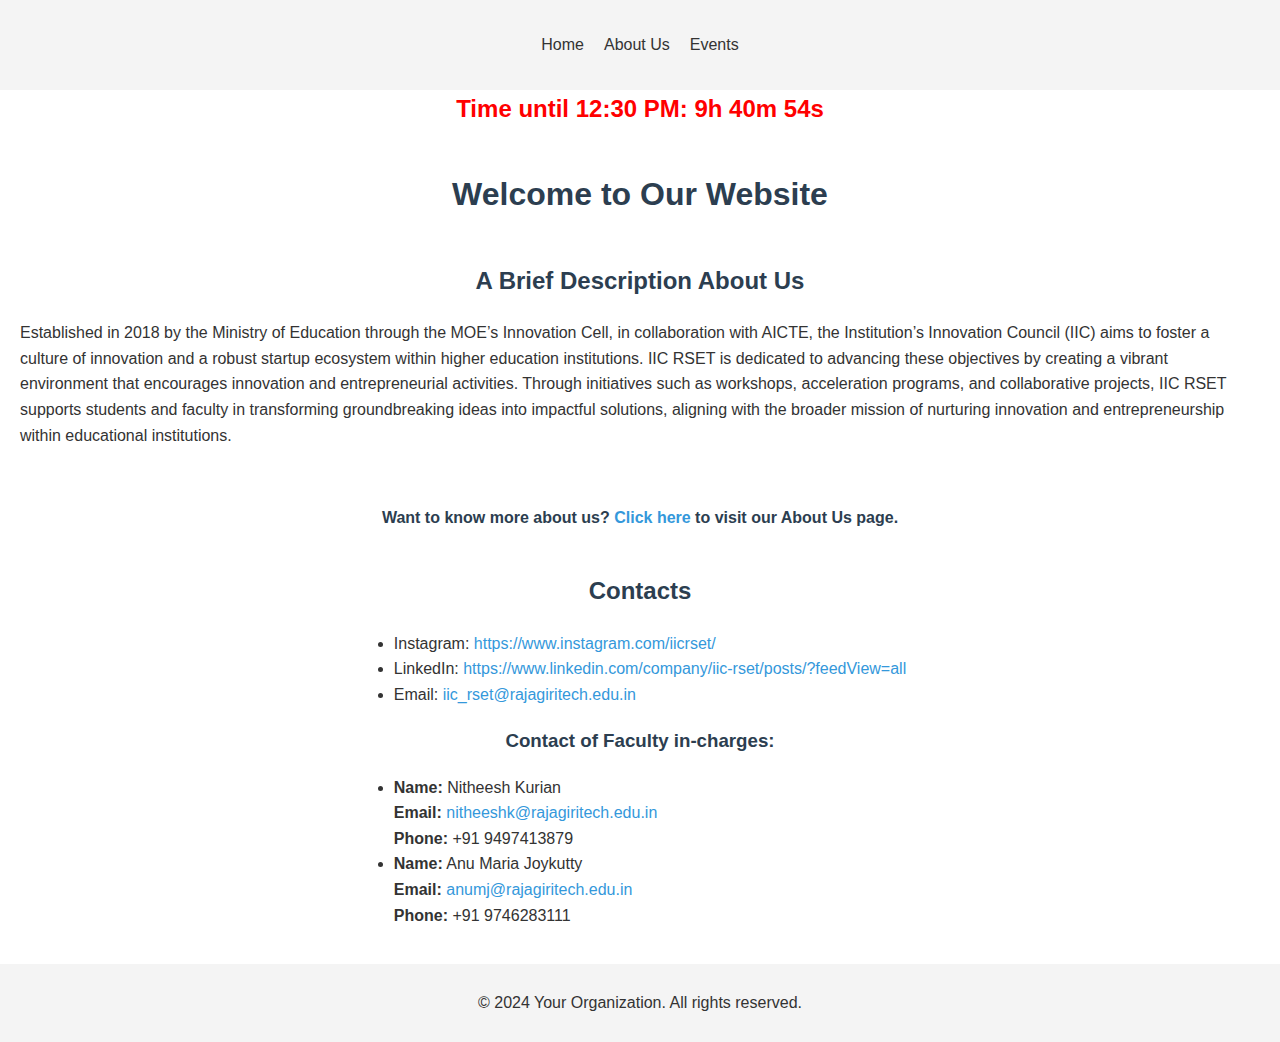
==== index.html @ 125e2194 "first commit" ====
<!DOCTYPE html>
<html lang="en">
<head>
    <meta charset="UTF-8">
    <meta name="viewport" content="width=device-width, initial-scale=1.0">
    <title>Your Website</title>
    <link rel="stylesheet" href="styles.css">
    <style>
        #countdown {
            font-size: 1.5rem;
            font-weight: bold;
            color: #ff0000;
            text-align: center;
            margin-bottom: 20px;
        }
        nav ul li a {
            color: #333;
            text-decoration: none;
            transition: color 0.3s ease, transform 0.3s ease;
        }

        nav ul li a:hover {
            color: #007BFF;
            transform: scale(1.1); /* Slight zoom effect on hover */
        }

        /* Fade-in animation for sections */
        @keyframes fadeIn {
            from {
                opacity: 0;
            }
            to {
                opacity: 1;
            }
        }

        section {
            animation: fadeIn 1s ease-in-out;
            margin-bottom: 20px;
        }

        /* Adding a hover effect to buttons or interactive elements */
        button, a.button-like {
            background-color: #007BFF;
            color: #fff;
            padding: 10px 20px;
            border: none;
            border-radius: 5px;
            cursor: pointer;
            transition: background-color 0.3s ease, transform 0.3s ease;
        }

        button:hover, a.button-like:hover {
            background-color: #0056b3;
            transform: translateY(-2px); /* Slight lift on hover */
        }
    </style>
</head>
<body>
    <header>
        <nav>
            <ul>
                <li><a href="index.html">Home</a></li>
                <li><a href="about.html">About Us</a></li>
                <li><a href="events.html">Events</a></li>
            </ul>
        </nav>
    </header>

    <main>
        <div id="countdown"></div> <!-- Countdown Timer -->

        <h1>Welcome to Our Website</h1>
        <section style="padding-left: 20px; padding-right: 20px;">
            <h2>A Brief Description About Us</h2>
            <p>Established in 2018 by the Ministry of Education through the MOE’s Innovation Cell, in collaboration with AICTE, the Institution’s Innovation Council (IIC) aims to foster a culture of innovation and a robust startup ecosystem within higher education institutions. 
                IIC RSET is dedicated to advancing these objectives by creating a vibrant environment that encourages innovation and entrepreneurial activities. Through initiatives such as workshops, acceleration programs, and collaborative projects, IIC RSET supports students and faculty in transforming groundbreaking ideas into impactful solutions, aligning with the broader mission of nurturing innovation and entrepreneurship within educational institutions.</p>
        </section>
        <h4>Want to know more about us? <a href="about.html">Click here</a> to visit our About Us page.</h4>
        
        <section>
            <h2>Contacts</h2>
            <ul>
                <li>Instagram: <a href="https://www.instagram.com/iicrset/">https://www.instagram.com/iicrset/</a></li>
                <li>LinkedIn: <a href="https://www.linkedin.com/company/iic-rset/posts/?feedView=all">https://www.linkedin.com/company/iic-rset/posts/?feedView=all</a></li>
                <li>Email: <a href="mailto:iic_rset@rajagiritech.edu.in">iic_rset@rajagiritech.edu.in</a></li>
            </ul>

            <h3>Contact of Faculty in-charges:</h3>
            <ul>
                <li>
                    <strong>Name:</strong> Nitheesh Kurian<br>
                    <strong>Email:</strong> <a href="mailto:nitheeshk@rajagiritech.edu.in">nitheeshk@rajagiritech.edu.in</a><br>
                    <strong>Phone:</strong> +91 9497413879
                </li>
                <li>
                    <strong>Name:</strong> Anu Maria Joykutty<br>
                    <strong>Email:</strong> <a href="mailto:anumj@rajagiritech.edu.in">anumj@rajagiritech.edu.in</a><br>
                    <strong>Phone:</strong> +91 9746283111
                </li>
            </ul>
        </section>
    </main>

    <footer>
        <p>&copy; 2024 Your Organization. All rights reserved.</p>
    </footer>

    <script>
        function updateCountdown() {
            const now = new Date();
            let target = new Date();
            
            // Set the target time to 12:30 AM of the next day
            target.setHours(12, 30, 0, 0); 
            if (now.getTime() > target.getTime()) {
                target.setDate(target.getDate() + 1); 
            }

            const remaining = target - now;

            const hours = Math.floor((remaining % (1000 * 60 * 60 * 24)) / (1000 * 60 * 60));
            const minutes = Math.floor((remaining % (1000 * 60 * 60)) / (1000 * 60));
            const seconds = Math.floor((remaining % (1000 * 60)) / 1000);

            document.getElementById("countdown").innerText = 
                `Time until 12:30 PM: ${hours}h ${minutes}m ${seconds}s`;

            // Update every second
            setTimeout(updateCountdown, 1000);
        }

        updateCountdown();
    </script>
</body>
</html>
---- styles.css ----
* {
    box-sizing: border-box;
}

body {
    font-family: Arial, sans-serif;
    line-height: 1.6;
    color: #333;
    margin: 0;
    padding: 0;
    display: flex;
    flex-direction: column;
    min-height: 100vh;
}

.container {
    max-width: 800px;
    width: 90%;
    margin: 0 auto;
    padding: 20px;
}

header {
    background-color: #f4f4f4;
    padding: 1rem;
    text-align: center;
}

nav ul {
    list-style-type: none;
    padding: 0;
    display: flex;
    justify-content: center;
    flex-wrap: wrap;
}

nav ul li {
    margin: 0 10px;
}

main {
    flex-grow: 1;
    display: flex;
    flex-direction: column;
    align-items: center;
}

h1, h2, h3, h4 {
    color: #2c3e50;
    text-align: center;
}

.section {
    background-color: #ecf0f1;
    padding: 20px;
    margin-bottom: 20px;
    border-radius: 5px;
    width: 100%;
}

ul {
    padding-left: 20px;
}

a {
    color: #3498db;
    text-decoration: none;
}

a:hover {
    text-decoration: underline;
}

footer {
    background-color: #f4f4f4;
    text-align: center;
    padding: 10px;
    margin-top: auto;
}

@media screen and (max-width: 600px) {
    .container {
        width: 95%;
    }

    nav ul {
        flex-direction: column;
        align-items: center;
    }

    nav ul li {
        margin: 5px 0;
    }
}
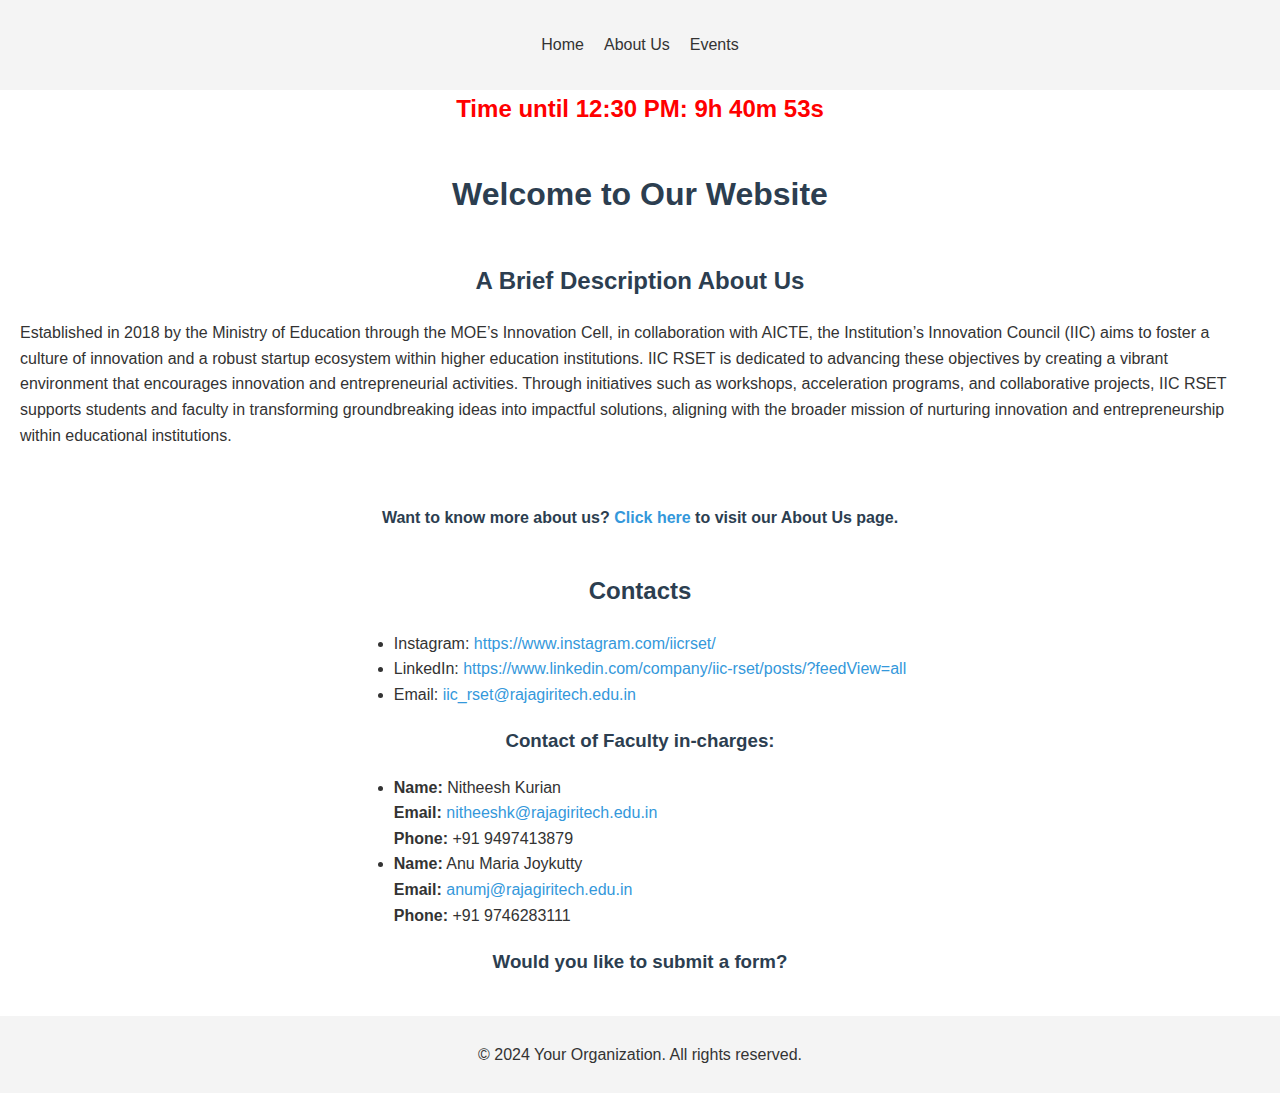
==== commit 1872b69a: "second commit" ====
--- a/index.html
+++ b/index.html
@@ -99,6 +99,8 @@
                     <strong>Phone:</strong> +91 9746283111
                 </li>
             </ul>
+            <h3 href="form.html">Would you like to submit a form?</h3>
+
         </section>
     </main>
 
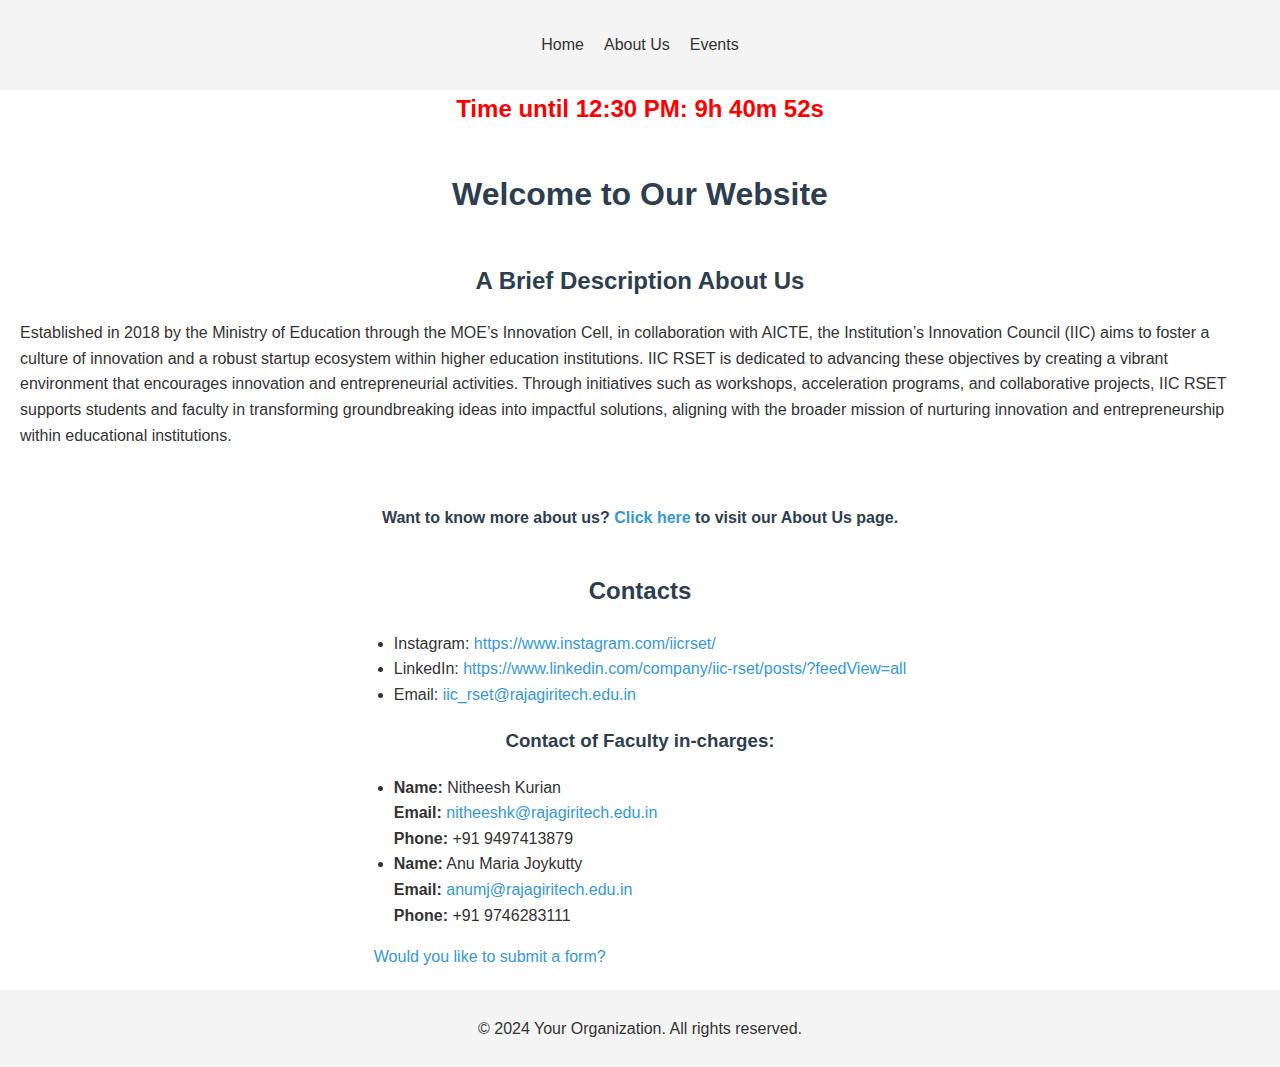
==== commit 5a2554c2: "3rd commit" ====
--- a/index.html
+++ b/index.html
@@ -99,7 +99,7 @@
                     <strong>Phone:</strong> +91 9746283111
                 </li>
             </ul>
-            <h3 href="form.html">Would you like to submit a form?</h3>
+            <a href="form.html">Would you like to submit a form?</a>
 
         </section>
     </main>
